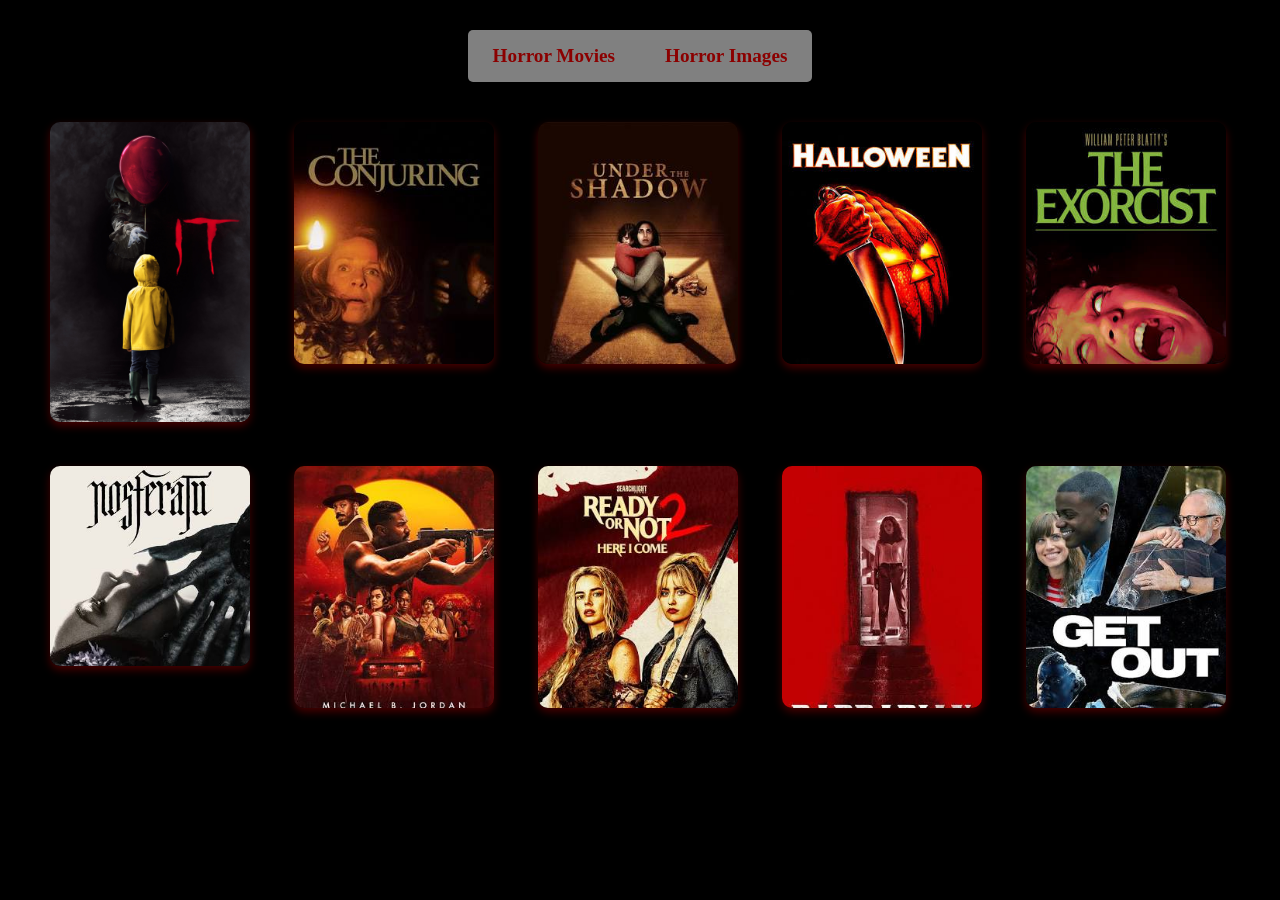
==== index.html @ 1dcef9ea "Horror Movies and Horror Images" ====
<!DOCTYPE html>
<html lang="en">
<head>
    <meta charset="UTF-8">
    <meta name="viewport" content="width=device-width, initial-scale=1.0">
    <title>Spooky!</title>
    <link rel="stylesheet" href="style.css">
</head>
<body>
    <nav class="navbar">
        <div class="center-box">
        <section>
        <h2><a href="index.html"> Horror Movies </a></h2>
        </section>
        <section>
        <h2><a href="images.html"> Horror Images </a></h2>
        </section>
        </div>
    </nav>
    

    <div class="movie-container">
        <article class="movie-card">
            <a href="#it">
            <img src="images/it.png" alt="It" class="poster">
            </a>
            <div class="movie-info">
            </div>
        </article>
        <article class="movie-card">
            <a href="#the-conjuring">
            <img src="images/theconjuring.jpeg" alt="The Conjuring" class="poster">
            </a>
            <div class="movie-info">
            </div>
        </article>
        <article class="movie-card">
            <a href="#under-the-shadow">
            <img src="images/undertheshadow.png" alt="Under The Shadow" class="poster">
            </a>
            <div class="movie-info">
            </div>
        </article>
        <article class="movie-card">
            <a href="#halloween">
            <img src="images/halloween.png" alt="Halloween" class="poster">
            </a>
            <div class="movie-info">
            </div>
        </article>
        <article class="movie-card">
            <a href="#the-exorcist">
            <img src="images/theexo.png" alt="The Exocist" class="poster">
            </a>
            <div class="movie-info">
            </div>
        </article>
        <article class="movie-card">
            <a href="#nosferatu">
            <img src="images/nosferatu.png" alt="Nosferatu" class="poster">
            </a>
            <div class="movie-info">
            </div>
        </article>
        <article class="movie-card">
            <a href="#sinners">
            <img src="images/sinners.png" alt="Sinners" class="poster">
            </a>
            <div class="movie-info">
            </div>
            </article>
        <article class="movie-card">
                <a href="#ready-or-not-2">
                <img src="images/ready-or-not-2.png" alt="Ready Or Not 2" class="poster">
                </a>
                <div class="movie-info">
                </div>
            </article>
        <article class="movie-card">
                <a href="#barbarian">
                <img src="images/barbarian.png" alt="Barbarian" class="poster">
                </a>
                <div class="movie-info">
                </div>
            </article>
            <article class="movie-card">
                <a href="#get-out">
                <img src="images/getout.png" alt="Get Out" class="poster">
                </a>
                <div class="movie-info">
                
                </div>
            </article>
            </div>
    
    <div id="it" class="popup-overlay">
        <div class="popup-content">
        <img src="images/it.png" alt="It" class="popup-poster">
        <h2> IT 2017 </h2>
        <p>In the summer of 1989, a group of bullied kids band together to destroy a shape-shifting monster, which disguises itself as a clown and preys on the children of Derry, their small Maine town.After recent cases of disappearing local kids in the town of Derry, Maine, IT follows a group of kids dubbed "The Losers' Club" in the summer of 1989 and their discovery and scary encounters of a shape-shifting demonic entity, known to return every 27 years and preys on your own personal fears.</p>
        
        <a href="#" class="close-btn">&times;</a>
    </div>
</div>
    <div id="the-conjuring" class="popup-overlay">
        <div class="popup-content">
        <img src="images/theconjuring.jpeg" alt="The Conjuring" class="popup-poster">
        <h2> The Conjuring 2013 </h2>
        <p>In 1971, Carolyn and Roger Perron move their family into a dilapidated Rhode Island farm house and soon strange things start happening around it with escalating nightmarish terror. In desperation, Carolyn contacts the noted paranormal investigators, Ed and Lorraine Warren, to examine the house. What the Warrens discover is a whole area steeped in a satanic haunting that is now targeting the Perron family wherever they go. To stop this evil, the Warrens will have to call upon all their skills and spiritual strength to defeat this spectral menace at its source that threatens to destroy everyone involved.</p>
        <a href="#" class="close-btn">&times;</a>
    </div>
</div>
    <div id="under-the-shadow" class="popup-overlay">
        <div class="popup-content">
        <img src="images/undertheshadow.png" alt="Under The Shadow" class="popup-poster">
        <h2> Under The Shadow 2016 </h2>
        <p>As a mother and daughter struggle to cope with the terrors of the post-revolution, war-torn Tehran of the 1980s, a mysterious evil begins to haunt their home.</p>
        <a href="#" class="close-btn">&times;</a>
    </div>
</div>
    <div id="halloween" class="popup-overlay">
        <div class="popup-content">
        <img src="images/halloween.png" alt="Halloween" class="popup-poster">
        <h2> Halloween 1978 </h2>
        <p>On October 31, 1963, in the suburban Illinois town of Haddonfield, six-year-old Michael Myers brutally stabs his teenage sister Judith to death with a chef's knife.On October 30, 1978, psychiatrist Dr. Samuel Loomis and nurse Marion Chambers drive to the sanitarium, where Michael is incarcerated, to escort him to a court hearing. Upon arrival, they realize the patients have broken out of the hospital.</p>
        <a href="#" class="close-btn">&times;</a>
    </div>
</div>
    <div id="the-exorcist" class="popup-overlay">
        <div class="popup-content">
        <img src="images/theexo.png" alt="The Exorcist" class="popup-poster">
        <h2> The Exorcist 1973 </h2>
        <p>Regan MacNeil, a playful 12 year old, begins communicating with an invisible figure through a Ouija board, but as her behavior turns terrifying and doctors fail to explain it, her mother seeks help from a skeptical priest.</p>
        <a href="#" class="close-btn">&times;</a>
    </div>
</div>
    <div id="nosferatu" class="popup-overlay">
        <div class="popup-content">
        <img src="images/nosferatu.png" alt="Nosferatu" class="popup-poster">
        <h2> Nosferatu 2024 </h2>
        <p>A gothic tale of obsession between a haunted young woman and the terrifying vampire infatuated with her, causing untold horror in its wake.</p>
        <a href="#" class="close-btn">&times;</a>
    </div>
</div>
    <div id="sinners" class="popup-overlay">
        <div class="popup-content">
        <img src="images/sinners.png" alt="Sinners" class="popup-poster">
        <h2> Sinners 2025 </h2>
        <p>Trying to leave their troubled lives behind, twin brothers return to their hometown to start again, only to discover that an even greater evil is waiting to welcome them back.</p>
        <a href="#" class="close-btn">&times;</a>
    </div>
</div>
    <div id="ready-or-not-2" class="popup-overlay">
        <div class="popup-content">
        <img src="images/ready-or-not-2.png" alt="Ready Or Not 2" class="popup-poster">
        <h2> Ready Or Not 2 2026 </h2>
        <p>Grace MacCaullay battles old wounds with her estranged sister Faith MacCaullay while rival occult dynasties hunt them through a deadly contest that promises power, survival, and betrayal before dawn.</p>
        <a href="#" class="close-btn">&times;</a>
    </div>
</div>
    <div id="barbarian" class="popup-overlay">
        <div class="popup-content">
        <img src="images/barbarian.png" alt="Barbarian" class="popup-poster">
        <h2> Barbarian 2022 </h2>
        <p>In town for a job interview, a young woman arrives at her Airbnb rental late at night only to find that the house has been mistakenly double-booked and a strange man is already staying there. Against her better judgment, she decides to stay the night anyway, but soon discovers that there is much more to be afraid of in the house than the other house guest.</p>
        <a href="#" class="close-btn">&times;</a>
    </div>
</div>
    <div id="get-out" class="popup-overlay">
        <div class="popup-content">
        <img src="images/getout.png" alt="Get Out" class="popup-poster">
        <h2> Get Out 2017 </h2>
        <p>Chris and his girlfriend Rose go upstate to visit her parents for the weekend. At first, Chris reads the family's overly accommodating behavior as nervous attempts to deal with their daughter's interracial relationship, but as the weekend progresses, a series of increasingly disturbing discoveries lead him to a truth that he never could have imagined</p>
        <a href="#" class="close-btn">&times;</a>
    </div>
</div>
</body>
</html>
---- style.css ----
body{
    text-align: center;
    background-color: black;
    color: white;
}
body h2{
        color: darkred;
        text-align: center;
        margin-bottom: 20px;
        margin-left: 20px;

}
.center-box a{
    color: darkred;
    text-decoration: none;
    font-weight: bold;
    transition: color 1.0s ease;
}
.center-box a:hover{
    color: black;
}
.center-box{
    display: flex;
    gap: 50px;
    width: fit-content;
    margin: 30px auto;
    padding: 15px 25px;
    background-color: grey;
    border-radius: 5px;
}
.center-box h2{
    margin: 0;
    font-size: 1.2rem;
}
.movie-grid{
    display: grid;
    grid-template-columns: repeat(auto-fit, minmax(200px, 1fr));
    gap: 20px;
    max-width: 1200px;
    margin: 0 auto;
}
.movie-card {
    display: flex;
    flex-direction: row;
    align-items: flex-start;
    background-color: #000000;
    border-radius: 10px;
    padding: 10px;
    text-align: left;
}
.poster{
    width: 200px;
    height: auto;
    margin-right: 20px;
    border-radius: 10px;
    box-shadow: 0 4px 8px rgba(139, 0, 0, 0.5);
    transition: transform 0.3s ease, box-shadow 0.3s ease;
}
.poster:hover{
    transform: scale(1.05);
    box-shadow: 0 8px 15px rgba(139, 0, 0, 0.8);
}
.movie-container{
    display: grid;
    grid-template-columns: repeat(auto-fit, minmax(200px, 1fr));
    gap: 20px;
    max-width: 1200px;
    margin: auto;
}
.popup-overlay{
    display: none;
    position: fixed;
    top: 0;
    left: 0;
    width: 100vw;
    height: 100vh;
    background-color: rgba(0, 0, 0, 0.85);
    justify-content: center;
    align-items: center;
    
}
.popup-overlay:target{
    display: flex;
}
.popup-content{
    background-color: #000000;
    padding: 20px;
    border-radius: 10px;
    border-top: 5px solid darkred;
    max-width: 600px;
    width: 90%;
    max-height: 90vh;
    overflow-y: auto;
    position: relative;
}
.popup-poster{
    width: 250px;
    height: auto;
    border-radius: 10px;
    margin-bottom: 20px;
}
.close-btn{
    position: absolute;
    top: 10px;
    right: 10px;
    font-size: 2rem;
    color: darkred;
    font-weight: bold;
    text-decoration: none;
}
.close-btn:hover{
    color: white;
}
.image-gallery a{
    display: block;
    text-decoration: none;
}
.image-gallery{
    display: grid;
    grid-template-columns: repeat(auto-fit, minmax(200px, 1fr));
    gap: 20px;
    max-width: 1200px;
    margin: auto;
    padding: 0 20px;
}
.gallery-img{
    width: 100%;
    height: 300px;
    object-fit: cover;
    border-radius: 5px;
    box-shadow: 0 4px 8px rgba(139, 0, 0, 0.5 ease);
}
.gallery-img:hover{
    transform: scale(1.05);
    box-shadow: 0 8px 16px rgba(139, 0, 0, 0.8);
}
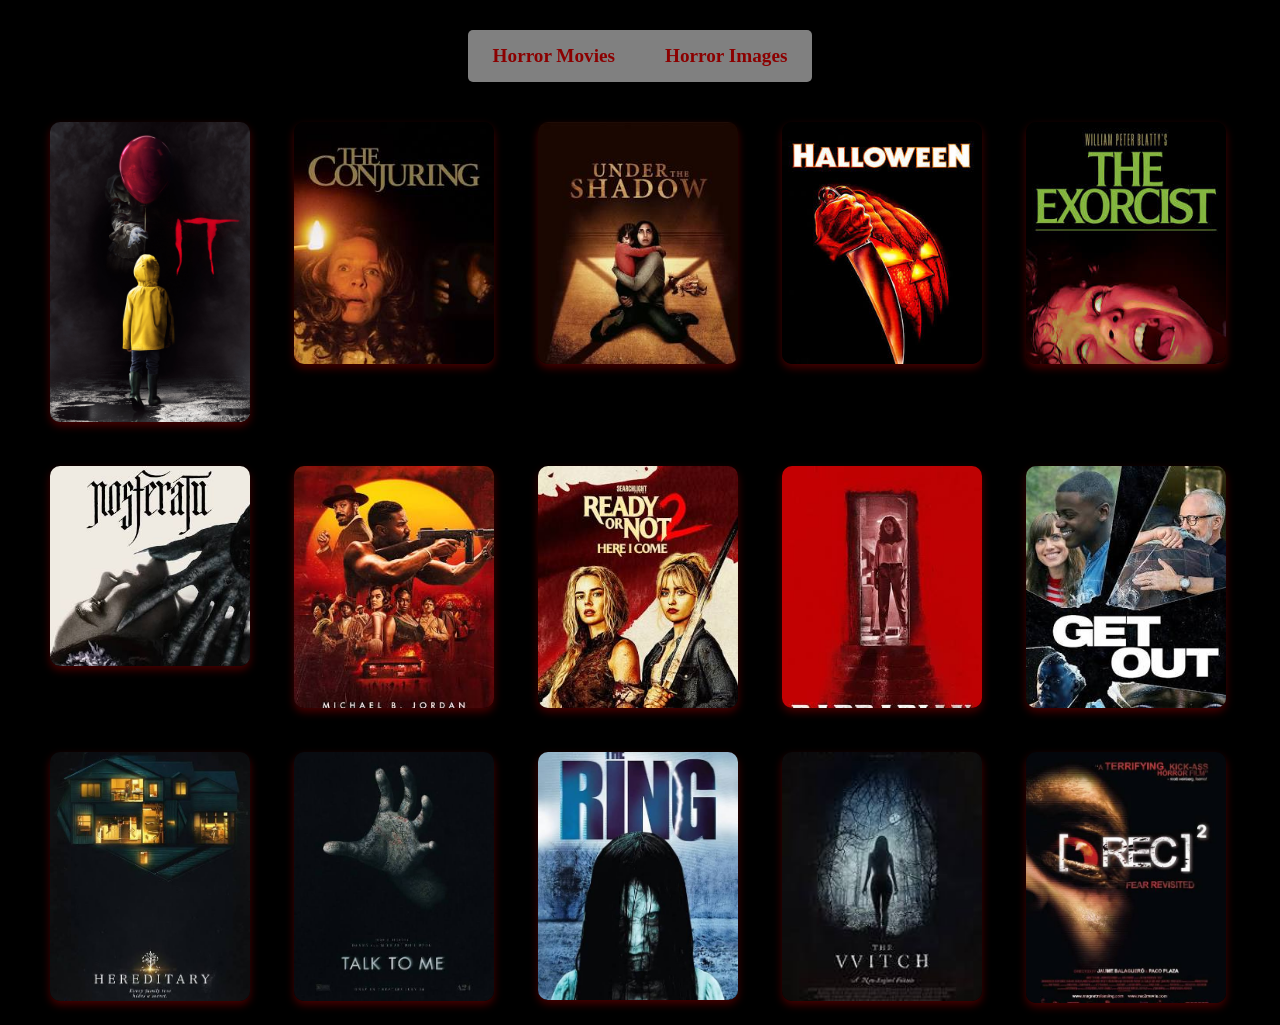
==== commit a522dc3c: "Added Many Thing and Fix The Bugs" ====
--- a/index.html
+++ b/index.html
@@ -68,30 +68,64 @@
             </a>
             <div class="movie-info">
             </div>
-            </article>
-        <article class="movie-card">
-                <a href="#ready-or-not-2">
-                <img src="images/ready-or-not-2.png" alt="Ready Or Not 2" class="poster">
-                </a>
-                <div class="movie-info">
-                </div>
-            </article>
-        <article class="movie-card">
-                <a href="#barbarian">
-                <img src="images/barbarian.png" alt="Barbarian" class="poster">
-                </a>
-                <div class="movie-info">
-                </div>
-            </article>
-            <article class="movie-card">
-                <a href="#get-out">
-                <img src="images/getout.png" alt="Get Out" class="poster">
-                </a>
-                <div class="movie-info">
-                
-                </div>
-            </article>
-            </div>
+        </article>
+        <article class="movie-card">
+            <a href="#ready-or-not-2">
+            <img src="images/ready-or-not-2.png" alt="Ready Or Not 2" class="poster">
+            </a>
+            <div class="movie-info">
+            </div>
+        </article>
+        <article class="movie-card">
+            <a href="#barbarian">
+            <img src="images/barbarian.png" alt="Barbarian" class="poster">
+            </a>
+            <div class="movie-info">
+            </div>
+        </article>
+        <article class="movie-card">
+            <a href="#get-out">
+            <img src="images/getout.png" alt="Get Out" class="poster">
+            </a>
+            <div class="movie-info">
+            </div>
+        </article>
+        <article class="movie-card">
+            <a href="#hereditary">
+            <img src="images/Hereditary.png" alt="Hereditary" class="poster">
+            </a>
+            <div class="movie-info">
+            </div>
+        </article>
+        <article class="movie-card">
+            <a href="#talk">
+            <img src="images/talk.png" alt="Talk To Me" class="poster">
+            </a>
+            <div class="movie-info">
+            </div>
+        </article>
+        <article class="movie-card">
+            <a href="#the-ring">
+            <img src="images/thering.png" alt="The Ring" class="poster">
+            </a>
+            <div class="movie-info">
+            </div>
+        </article>
+        <article class="movie-card">
+            <a href="#the-witch">
+            <img src="images/thewitch.png" alt="The Witch" class="poster">
+            </a>
+            <div class="movie-info">
+            </div>
+        </article>
+        <article class="movie-card">
+            <a href="#rec2">
+            <img src="images/rec2.png" alt="[REC] 2" class="poster">
+            </a>
+            <div class="movie-info">
+            </div>
+        </article>
+        </div>
     
     <div id="it" class="popup-overlay">
         <div class="popup-content">
@@ -174,5 +208,47 @@
         <a href="#" class="close-btn">&times;</a>
     </div>
 </div>
+    <div id="hereditary" class="popup-overlay">
+        <div class="popup-content">
+        <img src="images/Hereditary.png" alt="Hereditary" class="popup-poster">
+        <h2> Hereditary </h2>
+        <p>After the secretive matriarch of the Graham family passes away, her daughter and grandchildren unravel sinister ancestral secrets and an inescapable demonic curse.Toni Collette delivers a powerhouse performance as a mother unraveling from trauma while terrifying figures lurk silently in the shadows of every room.</p>
+        <a href="#" class="close-btn">&times;</a>
+        </div>
+</div>
+    <div id="talk" class="popup-overlay">
+        <div class="popup-content">
+        <img src="images/talk.png" alt="Talk To Me" class="popup-poster">
+        <h2> Talk To Me </h2>
+        <p>Teenagers turn spirit possession into a party game using a mysterious embalmed ceramic hand, allowing ghosts to possess them for 90 seconds at a time until one goes too far.The film treats supernatural possession like a dangerous addiction, featuring shocking bursts of sudden violence and tragic consequences.</p>
+        <a href="#" class="close-btn">&times;</a>
+    </div>
+</div>
+    <div id="the-ring" class="popup-overlay">
+        <div class="popup-content">
+        <img src="images/thering.png" alt="The Ring" class="popup-poster">
+        <h2> The Ring </h2>
+        <p>Anyone who watches a surreal, disturbing VHS tape immediately receives a phone call whispering that they will die in exactly seven days.Cold blue cinematography, eerie barnacles, and a pale girl crawling straight out of a television screen turned this into a defining supernatural thriller.</p>
+        <a href="#" class="close-btn">&times;</a>
+    </div>
+</div>
+    <div id="the-witch" class="popup-overlay">
+        <div class="popup-content">
+        <img src="images/thewitch.png" alt="The Witch" class="popup-poster">
+        <h2> The Witch </h2>
+        <p>Banished from their plantation to the edge of an ominous New England forest, a devout family unravels when their newborn baby vanishes in broad daylight.Spoken in authentic 17th-century English and lit by candlelight, the film slowly builds suspicion around witchcraft, religious hysteria, and a black goat named Black Phillip.</p>
+        <a href="#" class="close-btn">&times;</a>
+    </div>
+</div>
+    <div id="rec2" class="popup-overlay">
+        <div class="popup-content">
+        <img src="images/rec2.png" alt="[REC] 2" class="popup-poster">
+        <h2> [REC] 2 </h2>
+        <p>A heavily armed Spanish SWAT team enters the sealed Barcelona apartment building with a supposed Ministry of Health official, capturing every chaotic firefight through shaky shoulder and helmet cameras.The mission quickly reveals that the violent, blood-vomiting residents are not victims of a medical virus, but are simultaneously possessed by an ancient demon.</p>
+        <a href="#" class="close-btn">&times;</a>
+        </div>
+    </div>
+    
+    
 </body>
 </html>
--- a/style.css
+++ b/style.css
@@ -54,11 +54,11 @@
     margin-right: 20px;
     border-radius: 10px;
     box-shadow: 0 4px 8px rgba(139, 0, 0, 0.5);
-    transition: transform 0.3s ease, box-shadow 0.3s ease;
+    transition: transform 0.4s ease-in-out, box-shadow 0.4s ease-in-out;
 }
 .poster:hover{
     transform: scale(1.05);
-    box-shadow: 0 8px 15px rgba(139, 0, 0, 0.8);
+    box-shadow: 0 8px 16px rgba(139, 0, 0, 0.8);
 }
 .movie-container{
     display: grid;
@@ -109,18 +109,19 @@
     text-decoration: none;
 }
 .close-btn:hover{
-    color: white;
+    color: grey;
 }
 .image-gallery a{
     display: block;
     text-decoration: none;
+    width: 100%;
 }
 .image-gallery{
     display: grid;
     grid-template-columns: repeat(auto-fit, minmax(200px, 1fr));
     gap: 20px;
     max-width: 1200px;
-    margin: auto;
+    margin: 20px auto;
     padding: 0 20px;
 }
 .gallery-img{
@@ -128,9 +129,18 @@
     height: 300px;
     object-fit: cover;
     border-radius: 5px;
-    box-shadow: 0 4px 8px rgba(139, 0, 0, 0.5 ease);
+    box-shadow: 0 4px 8px rgba(139, 0, 0, 0.5);
+    transition: transform 0.4s ease-in-out, box-shadow 0.4s ease-in-out;
 }
 .gallery-img:hover{
     transform: scale(1.05);
     box-shadow: 0 8px 16px rgba(139, 0, 0, 0.8);
+}
+.image-card{
+    background-color: black;
+    border-radius: 10px;
+    padding: 10px;
+    display: flex;
+    justify-content: center;
+    box-shadow: 0 8px 16px rgba(139, 0, 0, 0.8);
 }
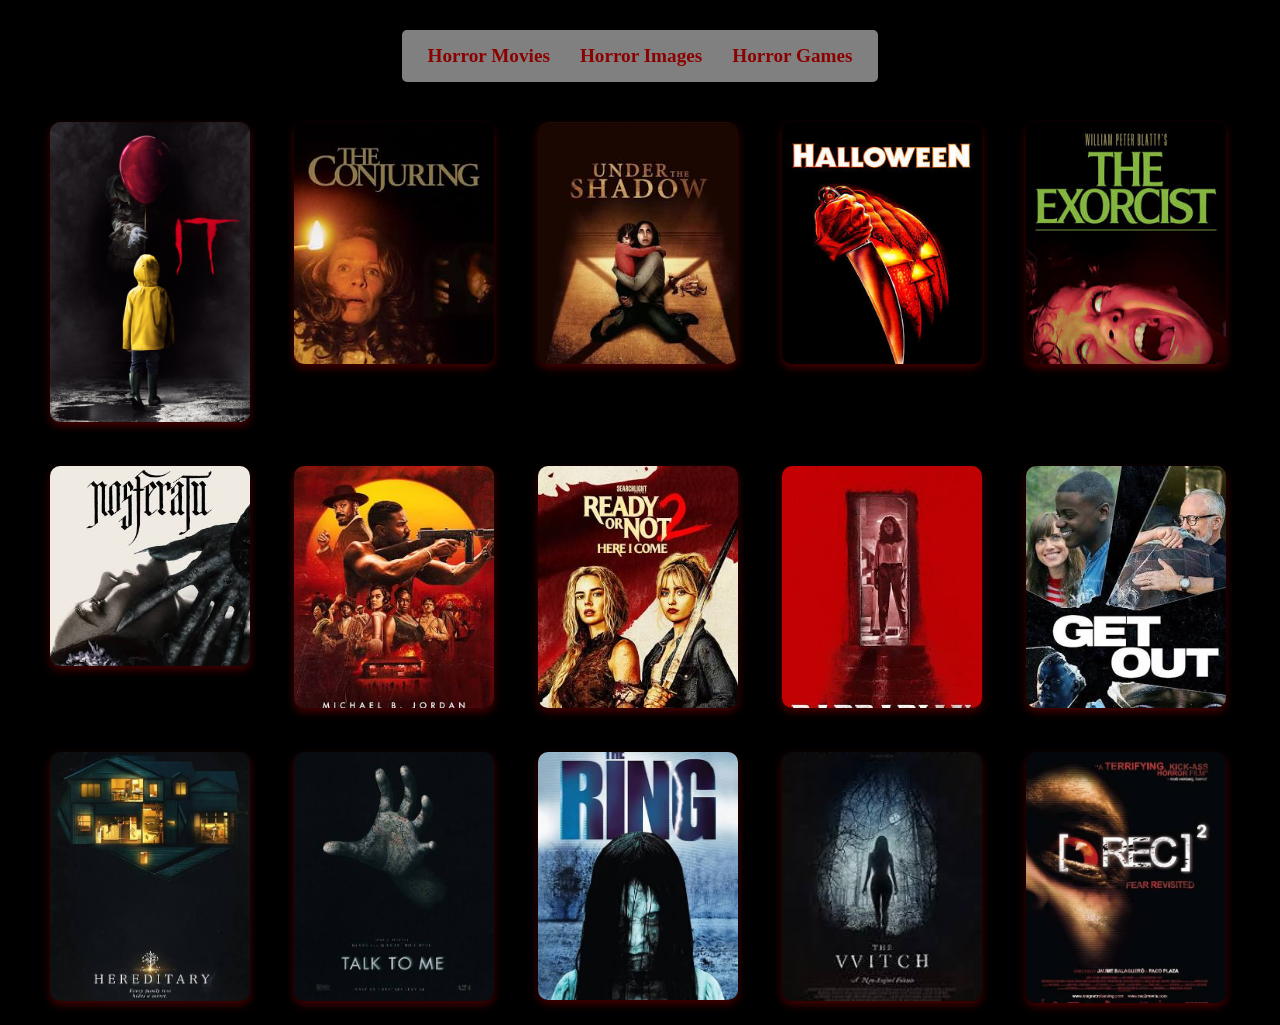
==== commit 7a8bbac4: "Fix Css For Horror Games" ====
--- a/index.html
+++ b/index.html
@@ -15,6 +15,9 @@
         <section>
         <h2><a href="images.html"> Horror Images </a></h2>
         </section>
+        <section>
+        <h2><a href="games.html"> Horror Games </a></h2>
+        </section>
         </div>
     </nav>
     
--- a/style.css
+++ b/style.css
@@ -21,7 +21,9 @@
 }
 .center-box{
     display: flex;
-    gap: 50px;
+    justify-content: center;
+    flex-wrap: wrap;
+    gap: 30px;
     width: fit-content;
     margin: 30px auto;
     padding: 15px 25px;
@@ -128,19 +130,11 @@
     width: 100%;
     height: 300px;
     object-fit: cover;
-    border-radius: 5px;
+    border-radius: 10px;
     box-shadow: 0 4px 8px rgba(139, 0, 0, 0.5);
     transition: transform 0.4s ease-in-out, box-shadow 0.4s ease-in-out;
 }
 .gallery-img:hover{
     transform: scale(1.05);
     box-shadow: 0 8px 16px rgba(139, 0, 0, 0.8);
-}
-.image-card{
-    background-color: black;
-    border-radius: 10px;
-    padding: 10px;
-    display: flex;
-    justify-content: center;
-    box-shadow: 0 8px 16px rgba(139, 0, 0, 0.8);
 }
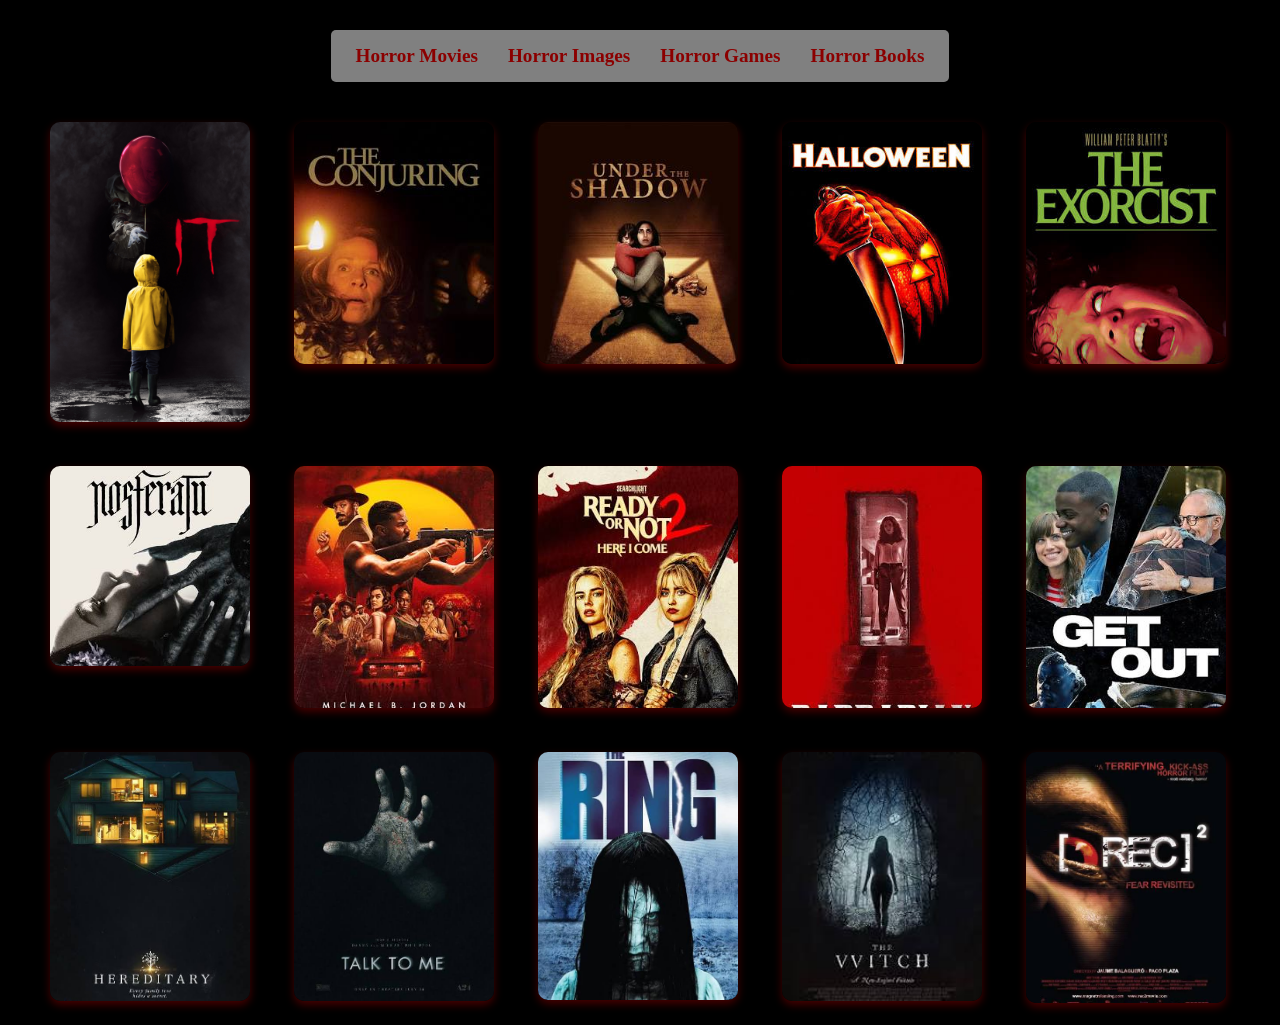
==== commit d110650d: "Add Horror Books" ====
--- a/index.html
+++ b/index.html
@@ -3,7 +3,7 @@
 <head>
     <meta charset="UTF-8">
     <meta name="viewport" content="width=device-width, initial-scale=1.0">
-    <title>Spooky!</title>
+    <title> Spooky! </title>
     <link rel="stylesheet" href="style.css">
 </head>
 <body>
@@ -18,6 +18,9 @@
         <section>
         <h2><a href="games.html"> Horror Games </a></h2>
         </section>
+        <section>
+        <h2><a href="books.html"> Horror Books </a></h2>
+        </section>
         </div>
     </nav>
     
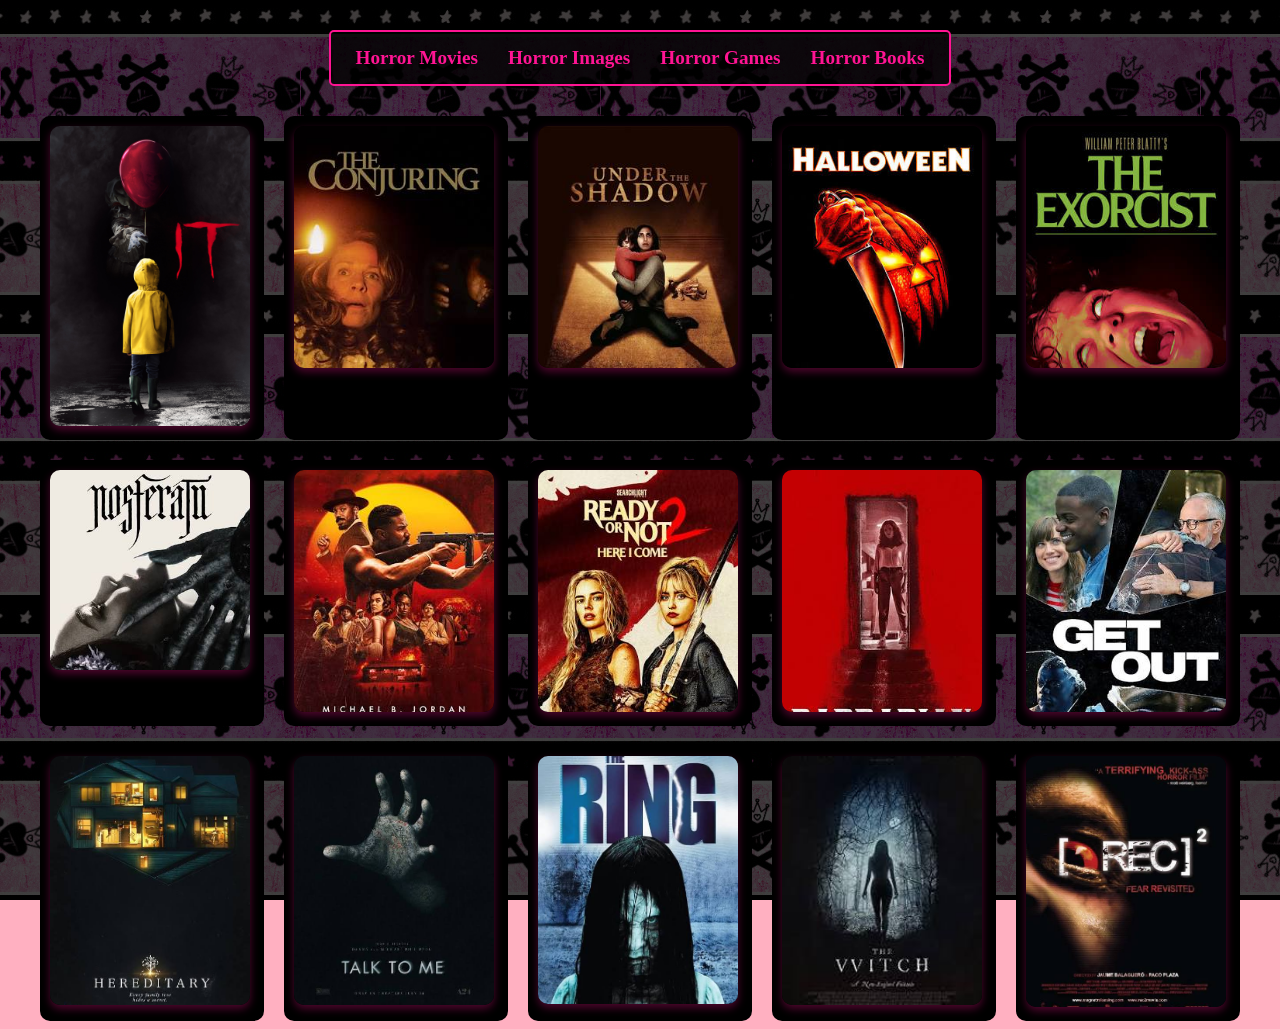
==== commit 895f0039: "Fix the Bug" ====
--- a/index.html
+++ b/index.html
@@ -154,7 +154,7 @@
         <div class="popup-content">
         <img src="images/undertheshadow.png" alt="Under The Shadow" class="popup-poster">
         <h2> Under The Shadow 2016 </h2>
-        <p>As a mother and daughter struggle to cope with the terrors of the post-revolution, war-torn Tehran of the 1980s, a mysterious evil begins to haunt their home.</p>
+        <p>Under the Shadow uses supernatural horror to mirror the real-life terror of living under a repressive regime during wartime. Rather than relying on cheap jump scares, the film builds dread through claustrophobia, paranoia, and the constant threat of violence both inside and outside the home.</p>
         <a href="#" class="close-btn">&times;</a>
     </div>
 </div>
@@ -178,7 +178,7 @@
         <div class="popup-content">
         <img src="images/nosferatu.png" alt="Nosferatu" class="popup-poster">
         <h2> Nosferatu 2024 </h2>
-        <p>A gothic tale of obsession between a haunted young woman and the terrifying vampire infatuated with her, causing untold horror in its wake.</p>
+        <p>Robert Eggers’ Nosferatu (2024) is a dark, atmospheric gothic horror film that blends elements of F.W. Murnau’s 1922 silent classic and Bram Stoker’s original Dracula novel. Released on December 25, 2024, it became a major critical and commercial hit, earning over $182 million worldwide on a $50 million budget.</p>
         <a href="#" class="close-btn">&times;</a>
     </div>
 </div>
@@ -186,7 +186,7 @@
         <div class="popup-content">
         <img src="images/sinners.png" alt="Sinners" class="popup-poster">
         <h2> Sinners 2025 </h2>
-        <p>Trying to leave their troubled lives behind, twin brothers return to their hometown to start again, only to discover that an even greater evil is waiting to welcome them back.</p>
+        <p>Sinners (2025) is a Southern Gothic horror film written, directed, and produced by Ryan Coogler. Set in the 1932 Jim Crow South, it blends blues mythology, vampire horror, and period drama, earning over $371 million worldwide and winning four Oscars at the 98th Academy Awards—including Best Actor for Michael B. Jordan and Best Original Screenplay.</p>
         <a href="#" class="close-btn">&times;</a>
     </div>
 </div>
--- a/style.css
+++ b/style.css
@@ -1,23 +1,26 @@
 body{
     text-align: center;
-    background-color: black;
     color: white;
+    background-image: linear-gradient(rgba(0, 0, 0, 0.75), rgba(0, 0, 0, 0.75)), url('images/punk-bg.png');
+    background-repeat: repeat;
+    background-attachment: fixed;
+    background-color: #ffb0c1;
 }
 body h2{
-        color: darkred;
+        color: #ff1493;
         text-align: center;
         margin-bottom: 20px;
         margin-left: 20px;
 
 }
 .center-box a{
-    color: darkred;
+    color: #ff1493;
     text-decoration: none;
     font-weight: bold;
     transition: color 1.0s ease;
 }
 .center-box a:hover{
-    color: black;
+    color: white;
 }
 .center-box{
     display: flex;
@@ -27,7 +30,8 @@
     width: fit-content;
     margin: 30px auto;
     padding: 15px 25px;
-    background-color: grey;
+    background-color: rgba(0, 0, 0, 0.8);
+    border: 2px solid #ff1493;
     border-radius: 5px;
 }
 .center-box h2{
@@ -55,12 +59,12 @@
     height: auto;
     margin-right: 20px;
     border-radius: 10px;
-    box-shadow: 0 4px 8px rgba(139, 0, 0, 0.5);
+    box-shadow: 0 4px 8px rgba(255, 20, 147, 0.3);
     transition: transform 0.4s ease-in-out, box-shadow 0.4s ease-in-out;
 }
 .poster:hover{
     transform: scale(1.05);
-    box-shadow: 0 8px 16px rgba(139, 0, 0, 0.8);
+    box-shadow: 0 8px 16px rgba(255, 20, 147, 0.8);
 }
 .movie-container{
     display: grid;
@@ -76,7 +80,7 @@
     left: 0;
     width: 100vw;
     height: 100vh;
-    background-color: rgba(0, 0, 0, 0.85);
+    background-color: rgba(0, 0, 0, 0.9);
     justify-content: center;
     align-items: center;
     
@@ -85,10 +89,10 @@
     display: flex;
 }
 .popup-content{
-    background-color: #000000;
+    background-color: #111111;
     padding: 20px;
     border-radius: 10px;
-    border-top: 5px solid darkred;
+    border-top: 5px solid #ff1493;
     max-width: 600px;
     width: 90%;
     max-height: 90vh;
@@ -106,12 +110,12 @@
     top: 10px;
     right: 10px;
     font-size: 2rem;
-    color: darkred;
+    color: #ff1493;
     font-weight: bold;
     text-decoration: none;
 }
 .close-btn:hover{
-    color: grey;
+    color: gray;
 }
 .image-gallery a{
     display: block;
@@ -131,10 +135,29 @@
     height: 300px;
     object-fit: cover;
     border-radius: 10px;
-    box-shadow: 0 4px 8px rgba(139, 0, 0, 0.5);
+    box-shadow: 0 4px 8px rgba(255, 20, 147, 0.3);
     transition: transform 0.4s ease-in-out, box-shadow 0.4s ease-in-out;
 }
 .gallery-img:hover{
     transform: scale(1.05);
-    box-shadow: 0 8px 16px rgba(139, 0, 0, 0.8);
+    box-shadow: 0 8px 16px rgba(255, 20, 147, 0.8);
+}
+.popup-content h2 a{
+    display: inline-block;
+    margin-top: 15px;
+    padding: 12px 30px;
+    background-color: #ff1493;
+    color: white;
+    text-decoration: none;
+    border-radius: 5px;
+    font-size: 1.2rem;
+    font-weight: bold;
+    box-shadow: 0 4px 8px rgba(139, 0, 0, 0.5);
+    transition: background-color 1s ease, transform 1s ease, box-shadow 1s ease;
+}
+.popup-content h2 a:hover{
+    background-color: #ff1493;
+    color: black;
+    transform: scale(1.05);
+    box-shadow: 0 6px 12px rgba(255, 0, 0, 0.8);
 }
